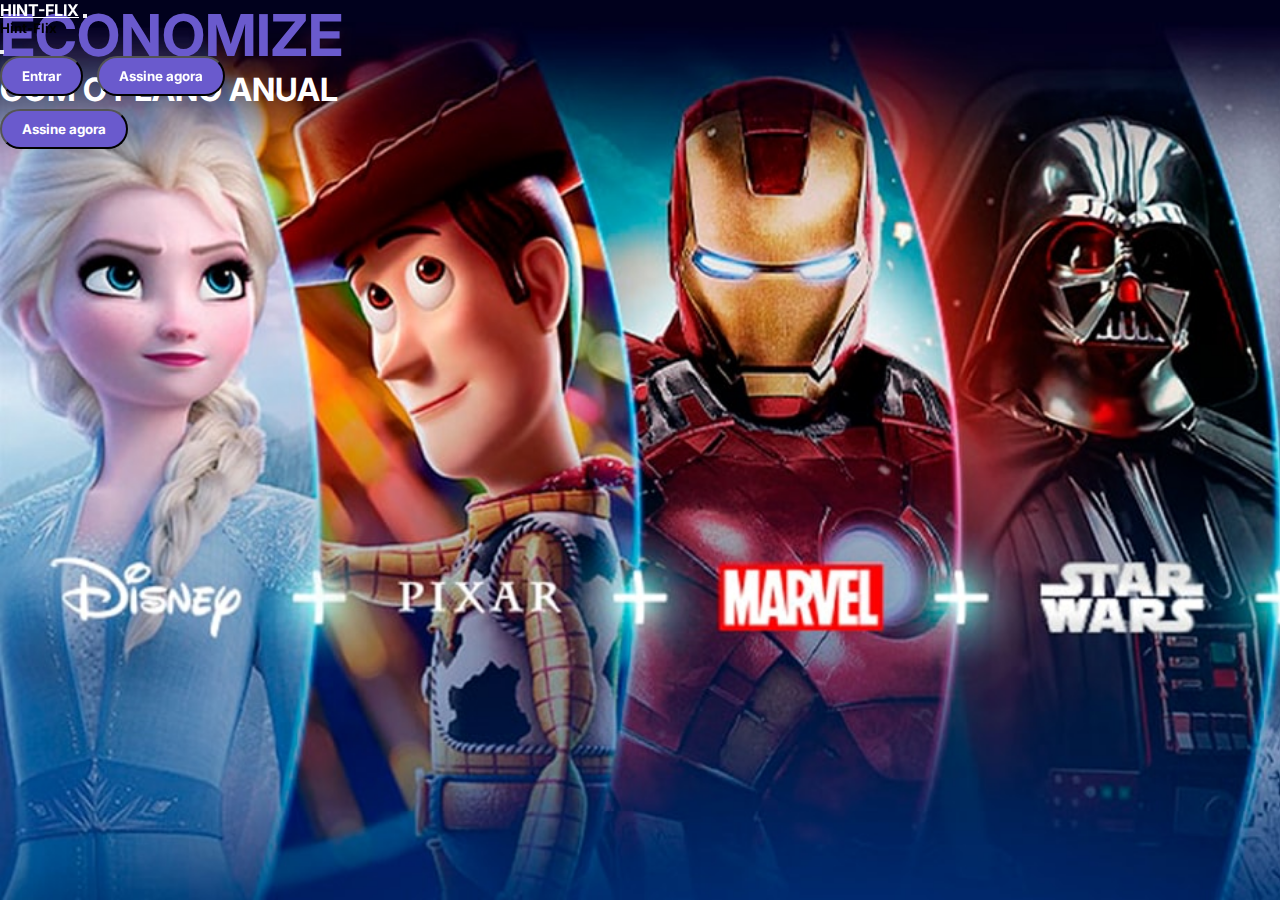
==== index.html @ f170e9a1 "criando formulário para cadastro cliente" ====
<!DOCTYPE html>
<html lang="en">
<head>
    <meta charset="UTF-8">
    <meta http-equiv="X-UA-Compatible" content="IE=edge">
    <meta name="viewport" content="width=device-width, initial-scale=1.0">
    <link rel="stylesheet" href="home.css">
    <link href="https://fonts.googleapis.com/css2?family=Inter:wght@100;200;300;400;500;600;700;800&display=swap" rel="stylesheet">
    <link href="https://cdn.jsdelivr.net/npm/bootstrap@5.3.0-alpha3/dist/css/bootstrap.min.css" rel="stylesheet" integrity="sha384-KK94CHFLLe+nY2dmCWGMq91rCGa5gtU4mk92HdvYe+M/SXH301p5ILy+dN9+nJOZ" crossorigin="anonymous">
    <title>Document</title>
</head>
<body>
    <header>
        <nav class="navbar navbar-expand-lg bg-dark fixed-top">
            <div class="container">
              <a class="navbar-brand" href="#">Hint-Flix</a>
              <button class="navbar-toggler" type="button" data-bs-toggle="offcanvas" data-bs-target="#offcanvasNavbar" aria-controls="offcanvasNavbar" aria-label="Toggle navigation">
                <span class="navbar-toggler-icon"></span>
              </button>
              <div class="offcanvas offcanvas-end" tabindex="-1" id="offcanvasNavbar" aria-labelledby="offcanvasNavbarLabel">
                <div class="offcanvas-header">
                  <h5 class="offcanvas-title" id="offcanvasNavbarLabel">Hint-Flix</h5>
                  <button type="button" class="btn-close" data-bs-dismiss="offcanvas" aria-label="Close"></button>
                </div>
                <div class="offcanvas-body justify-content-end flex-grow-1 pe-3 button">
                    <button type="button" class="btn button-canva">Entrar</button>
                    <button type="button" class="btn button-canva">Assine agora</button>
                </div>
              </div>
            </div>
          </nav>
    </header>
        
    <section id="home-page" >
            <div class="bg-image d-flex justify-content-center align-items-end">
                <div class="home-content container  d-flex justify-content-center">
                    <div class="row ">
                        <div class="col mb-5 home-content--desc">
                            <div class="mb-3">
                                <h2>Economize</h2>
                                <span>com o plano anual</span>
                            </div>
                            <div class="button d-flex justify-content-center">
                                <button type="button" class="btn button-canva">Assine agora</button>
                            </div>
                        </div>
                    </div>
                </div>
            </div>
    </section>

    <main>

    </main>

    <footer>

    </footer>

    <script src="https://cdn.jsdelivr.net/npm/bootstrap@5.3.0-alpha3/dist/js/bootstrap.bundle.min.js" integrity="sha384-ENjdO4Dr2bkBIFxQpeoTz1HIcje39Wm4jDKdf19U8gI4ddQ3GYNS7NTKfAdVQSZe" crossorigin="anonymous"></script>
</body>
</html>
---- home.css ----
*{
    margin: 0;
    padding: 0;
    box-sizing: border-box;
    font-family: 'Inter', sans-serif;
}

header {
    position: fixed;
    top: 0;
    right: 0;
    left: 0;
    bottom: 0;
}

.navbar a {
    text-transform: uppercase;
    font-weight: bold;
    color: #fff;
}

.button button {
    border-radius: 25px !important;
    background-color: #6A5ACD;
    color: #fff;
    padding: 10px 20px;
    font-weight: bold;
}
.button-canva {
    margin-right: 10px;
}

.bg-image {
    height: 100vh;
    background-image: url('/img/disney2.jpg');
    background-size: cover;
}

#home-page h2 {
    font-size: 3.6rem;
    text-transform: uppercase;
    font-weight: bold;
    color: #6A5ACD;
}
#home-page span {
    font-size: 2rem;
    text-transform: uppercase;
    font-weight: bold;
    color: #fff;
}
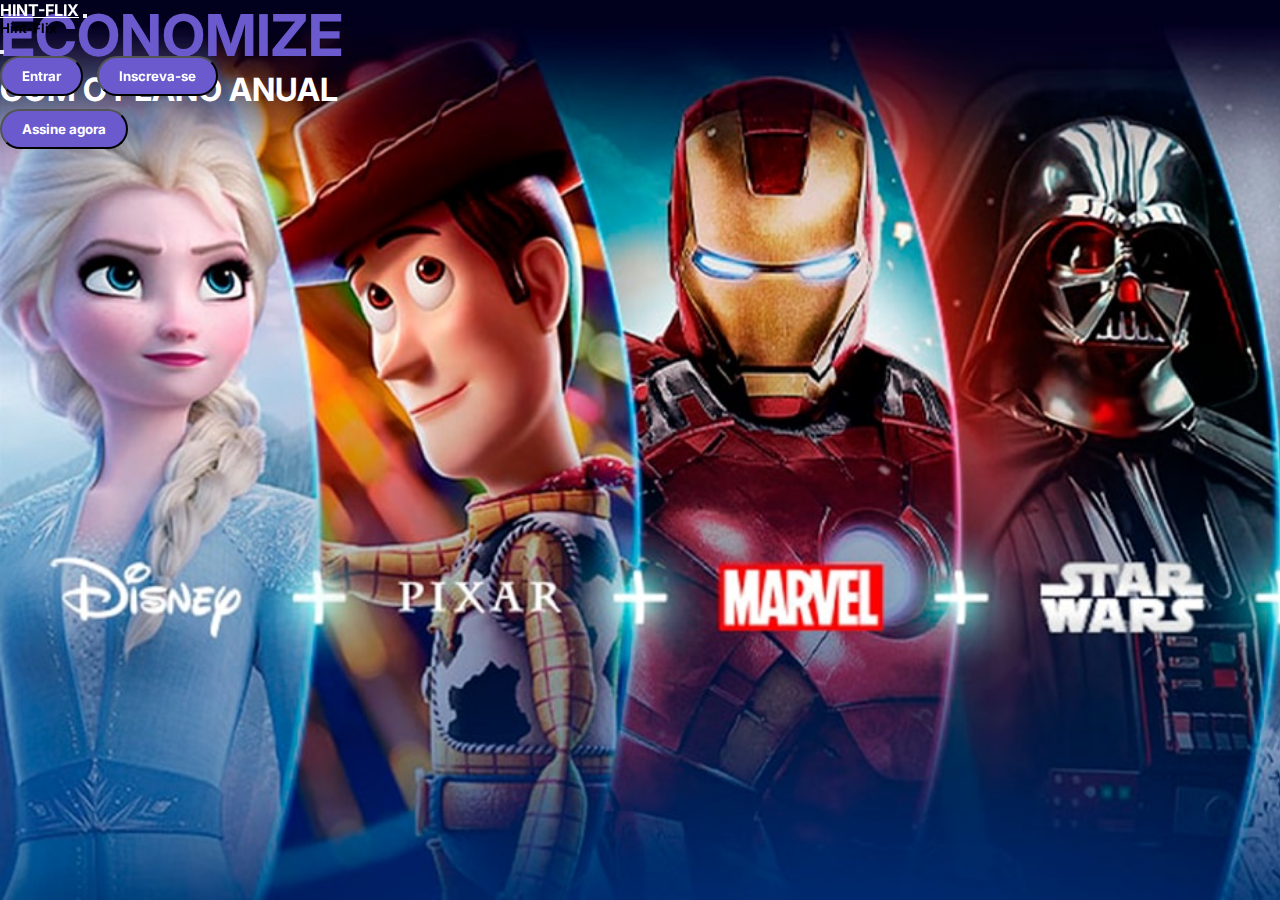
==== commit 1d693b9f: "configurando carrossel" ====
--- a/index.html
+++ b/index.html
@@ -4,7 +4,7 @@
     <meta charset="UTF-8">
     <meta http-equiv="X-UA-Compatible" content="IE=edge">
     <meta name="viewport" content="width=device-width, initial-scale=1.0">
-    <link rel="stylesheet" href="home.css">
+    <link rel="stylesheet" href="/style/home.css">
     <link href="https://fonts.googleapis.com/css2?family=Inter:wght@100;200;300;400;500;600;700;800&display=swap" rel="stylesheet">
     <link href="https://cdn.jsdelivr.net/npm/bootstrap@5.3.0-alpha3/dist/css/bootstrap.min.css" rel="stylesheet" integrity="sha384-KK94CHFLLe+nY2dmCWGMq91rCGa5gtU4mk92HdvYe+M/SXH301p5ILy+dN9+nJOZ" crossorigin="anonymous">
     <title>Document</title>
@@ -24,7 +24,7 @@
                 </div>
                 <div class="offcanvas-body justify-content-end flex-grow-1 pe-3 button">
                     <button type="button" class="btn button-canva">Entrar</button>
-                    <button type="button" class="btn button-canva">Assine agora</button>
+                    <button type="button" class="btn button-canva">Inscreva-se</button>
                 </div>
               </div>
             </div>
--- a/style/home.css
+++ b/style/home.css
@@ -0,0 +1,51 @@
+*{
+    margin: 0;
+    padding: 0;
+    box-sizing: border-box;
+    font-family: 'Inter', sans-serif;
+}
+
+header {
+    position: fixed;
+    top: 0;
+    right: 0;
+    left: 0;
+    bottom: 0;
+}
+
+.navbar a {
+    text-transform: uppercase;
+    font-weight: bold;
+    color: #fff;
+}
+
+.button button {
+    border-radius: 25px !important;
+    background-color: #6A5ACD;
+    color: #fff;
+    padding: 10px 20px;
+    font-weight: bold;
+}
+.button-canva {
+    margin-right: 10px;
+}
+
+.bg-image {
+    height: 100vh;
+    background-image: url('/img/disney2.jpg');
+    background-size: cover;
+}
+
+#home-page h2 {
+    font-size: 3.6rem;
+    text-transform: uppercase;
+    font-weight: bold;
+    color: #6A5ACD;
+}
+#home-page span {
+    font-size: 2rem;
+    text-transform: uppercase;
+    font-weight: bold;
+    color: #fff;
+}
+
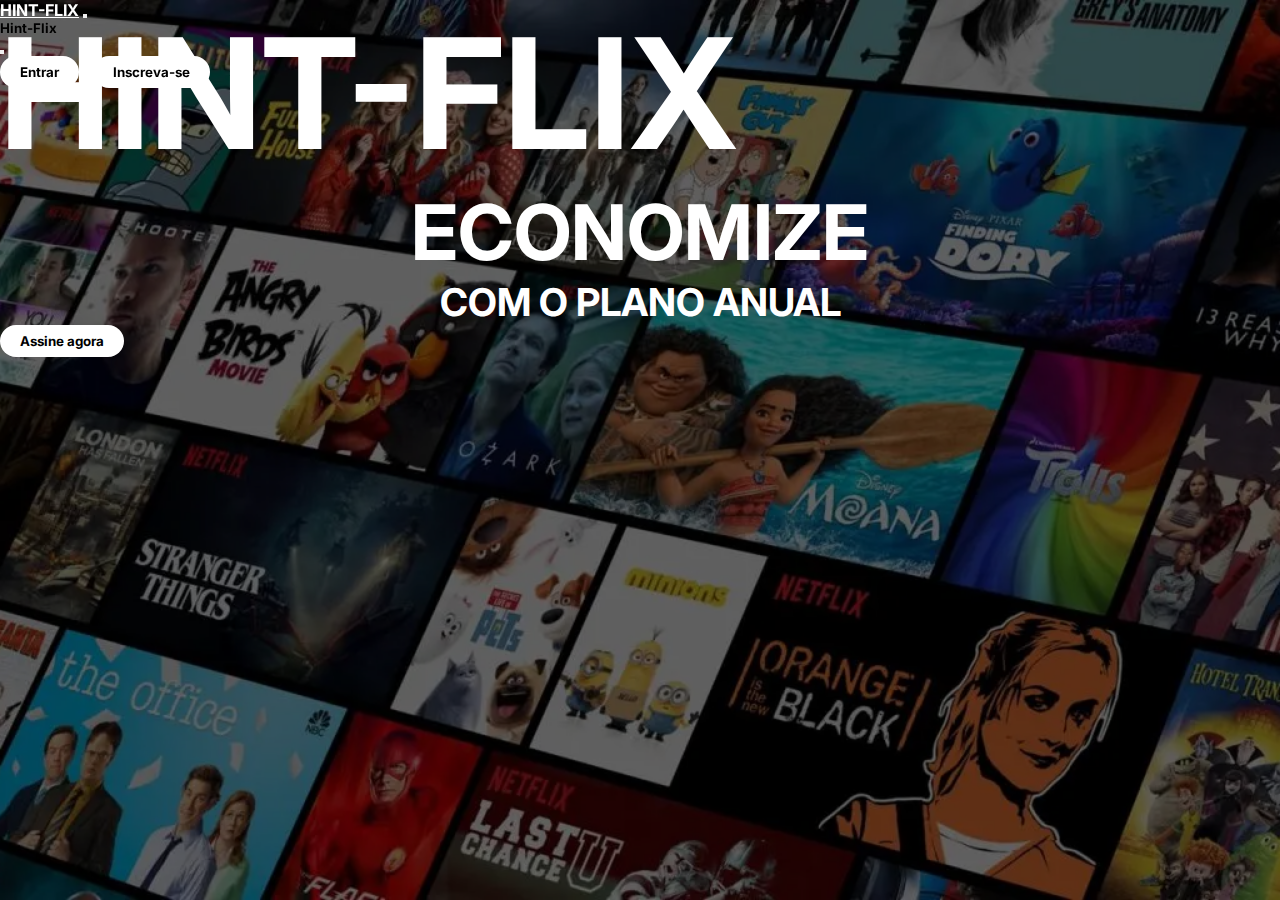
==== commit 1f3c79db: "Realizado melhorias na responsividade da página" ====
--- a/index.html
+++ b/index.html
@@ -4,7 +4,7 @@
     <meta charset="UTF-8">
     <meta http-equiv="X-UA-Compatible" content="IE=edge">
     <meta name="viewport" content="width=device-width, initial-scale=1.0">
-    <link rel="stylesheet" href="/style/home.css">
+    <link rel="stylesheet" href="/style/index.css">
     <link href="https://fonts.googleapis.com/css2?family=Inter:wght@100;200;300;400;500;600;700;800&display=swap" rel="stylesheet">
     <link href="https://cdn.jsdelivr.net/npm/bootstrap@5.3.0-alpha3/dist/css/bootstrap.min.css" rel="stylesheet" integrity="sha384-KK94CHFLLe+nY2dmCWGMq91rCGa5gtU4mk92HdvYe+M/SXH301p5ILy+dN9+nJOZ" crossorigin="anonymous">
     <title>Document</title>
@@ -28,34 +28,28 @@
                 </div>
               </div>
             </div>
-          </nav>
+        </nav>
     </header>
         
-    <section id="home-page" >
-            <div class="bg-image d-flex justify-content-center align-items-end">
-                <div class="home-content container  d-flex justify-content-center">
-                    <div class="row ">
-                        <div class="col mb-5 home-content--desc">
-                            <div class="mb-3">
-                                <h2>Economize</h2>
-                                <span>com o plano anual</span>
-                            </div>
-                            <div class="button d-flex justify-content-center">
-                                <button type="button" class="btn button-canva">Assine agora</button>
-                            </div>
-                        </div>
+    <section id="home-page" >   
+        <div class="home-content ">
+            <div class="container content-container d-flex flex-column justify-content-around align-items-center">
+                <div class="logo">
+                    <h1>Hint-Flix</h1>
+                </div>
+                
+                <div>
+                    <div class="describe">
+                        <h2>Economize</h2>
+                        <span>com o plano anual</span>
+                    </div>
+                    <div class="button mt-5 d-flex justify-content-center">
+                        <button type="button"  class="button">Assine agora</button>
                     </div>
                 </div>
             </div>
+        </div>
     </section>
-
-    <main>
-
-    </main>
-
-    <footer>
-
-    </footer>
 
     <script src="https://cdn.jsdelivr.net/npm/bootstrap@5.3.0-alpha3/dist/js/bootstrap.bundle.min.js" integrity="sha384-ENjdO4Dr2bkBIFxQpeoTz1HIcje39Wm4jDKdf19U8gI4ddQ3GYNS7NTKfAdVQSZe" crossorigin="anonymous"></script>
 </body>
--- a/style/index.css
+++ b/style/index.css
@@ -0,0 +1,76 @@
+*{
+    margin: 0;
+    padding: 0;
+    box-sizing: border-box;
+    font-family: 'Inter', sans-serif;
+}
+
+header {
+    position: fixed;
+    top: 0;
+    right: 0;
+    left: 0;
+    bottom: 0;
+}
+
+.navbar a {
+    text-transform: uppercase;
+    font-weight: bold;
+    color: #fff;
+}
+
+.button button {
+    border-radius: 25px !important;
+    background-color: #FFF;
+    color: #000;
+    padding: 8px 20px;
+    font-weight: bold;
+    border: none;
+    text-align: center;
+}
+.button-canva {
+    margin-right: 10px;
+}
+
+#home-page {
+    height: 100vh;
+    background-image: url('/img/img-filmes.webp');
+    background-color: #555;
+    background-size: cover;
+    background-position: center;
+}
+
+.home-content {
+    width: 100%;
+    height: 100%;
+    display: inline-block;
+    background-color: rgba(0, 0, 0, .5);
+}
+.content-container {
+    height: 100%;
+}
+
+.content-container h1 {
+    text-transform: uppercase;
+    font-size: max(58px, 12vw);
+    color: #FFF;
+    font-weight: bold;
+}
+
+.content-container .describe {
+    text-align: center;
+}
+.content-container h2 {
+    font-size: max(45px, 6vw);
+    text-transform: uppercase;
+    font-weight: bold;
+    color: #fff;
+    
+}
+.content-container span {
+    font-size: max(35px, 3vw);
+    text-transform: uppercase;
+    font-weight: bold;
+    color: #fff;
+}
+
